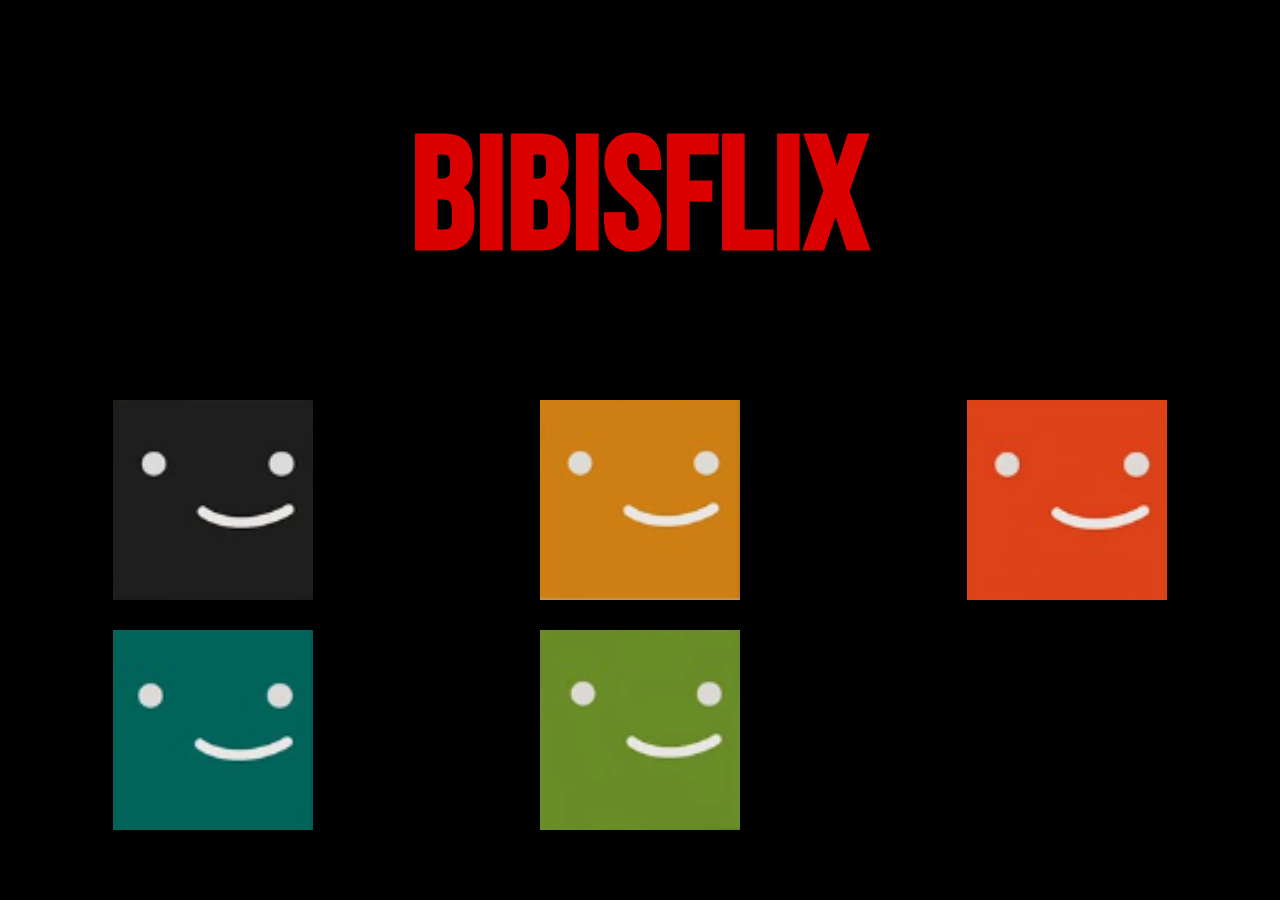
==== index.html @ e6855c44 "fetch api" ====
<!DOCTYPE html>
<html lang="pt-br">

<head>
    <meta charset="UTF-8">
    <meta http-equiv="X-UA-Compatible" content="IE=edge">
    <meta name="viewport" content="width=device-width, initial-scale=1.0">

    <meta name="description" content="Projeto consumindo uma API de filmes">
    <meta name="keywords" content="API, filmes, post">
    <meta name="author" content="Bianca Leão">

    <link rel="shortcut icon" href="./img/logoBibisFlix.png">

    <link rel="preconnect" href="https://fonts.googleapis.com">
    <link rel="preconnect" href="https://fonts.gstatic.com" crossorigin>
    <link href="https://fonts.googleapis.com/css2?family=Bebas+Neue&family=Open+Sans:wght@400;500&display=swap"
        rel="stylesheet">

    <link rel="stylesheet" href="./css/reset.css">
    <link rel="stylesheet" href="./css/style.css">

    <script src="./js/abertura.js" defer type="module"></script>
    <script src="./js/app.js" defer type="module"></script>
    <script src="./js/api.js" defer type="module"></script>

    <title>bibisflix</title>
</head>

<body>
    
    <main id="root">
        <h1>BibisFlix</h1>
        <div class="container container-login">
           <a href="\" onclick="route()"><card-login foto="./img/userUm.PNG"></card-login></a>  
           <a href="\" onclick="route()"><card-login foto="./img/user2.PNG"></card-login></a>  
           <a href="\" onclick="route()"><card-login foto="./img/user3.PNG"></card-login></a>  
           <a href="\" onclick="route()"><card-login foto="./img/user4.PNG"></card-login></a>  
           <a href="\" onclick="route()"><card-login foto="./img/user5.PNG"></card-login></a>  
        </div>
    </main>
    
   
</body>

</html>
---- css/style.css ----
body{
   
    background-color: var(--secundary-color);
}

h1{
    color: var(--primary-color);
    font-size: clamp(7rem, -2rem + 24vw, 10rem);
    font-family: 'Bebas Neue', cursive;
    display: flex;
    align-items: center;
    justify-content: center;
}


main{
    width: 100%;
    display: grid;
    grid-template-rows: 400px 1fr;
}

.container{
    width: 100%;
}

.container-login{
    display: grid;
    grid-template-columns: repeat(auto-fill, minmax(350px, 1fr));
    grid-row-gap: 30px;
    place-items: center;
    width: 100%;
    cursor: pointer;
    padding-bottom: 30px;
}

p{
    color: aliceblue;
}
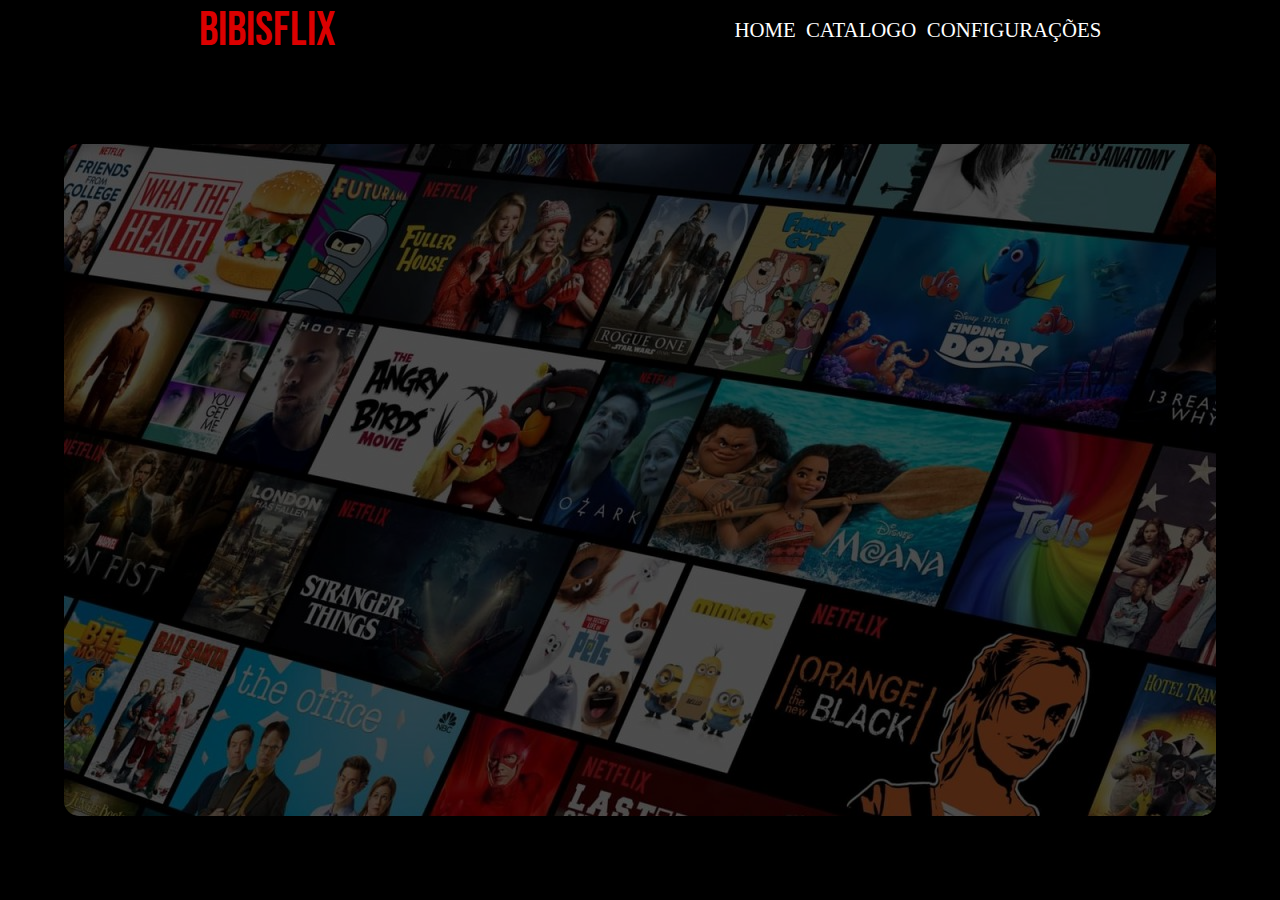
==== commit 216dfc68: "atualizacoes" ====
--- a/index.html
+++ b/index.html
@@ -1,5 +1,5 @@
 <!DOCTYPE html>
-<html lang="pt-br">
+<html lang="pt-BR">
 
 <head>
     <meta charset="UTF-8">
@@ -17,30 +17,27 @@
     <link href="https://fonts.googleapis.com/css2?family=Bebas+Neue&family=Open+Sans:wght@400;500&display=swap"
         rel="stylesheet">
 
-    <link rel="stylesheet" href="./css/reset.css">
     <link rel="stylesheet" href="./css/style.css">
 
-    <script src="./js/abertura.js" defer type="module"></script>
     <script src="./js/app.js" defer type="module"></script>
     <script src="./js/api.js" defer type="module"></script>
-
-    <title>bibisflix</title>
+    <title>BibisFlix</title>
 </head>
 
 <body>
-    
+    <header>
+        <div class="logo">BIBISFLIX</div>
+        <nav class="menu-container">
+            <a href="/" onclick="route()">Home</a>
+            <a href="/vermelho" onclick="route()">Catalogo</a>
+            <a href="/azul" onclick="route()">Configurações</a>
+        </nav>
+    </header>
     <main id="root">
-        <h1>BibisFlix</h1>
-        <div class="container container-login">
-           <a href="\" onclick="route()"><card-login foto="./img/userUm.PNG"></card-login></a>  
-           <a href="\" onclick="route()"><card-login foto="./img/user2.PNG"></card-login></a>  
-           <a href="\" onclick="route()"><card-login foto="./img/user3.PNG"></card-login></a>  
-           <a href="\" onclick="route()"><card-login foto="./img/user4.PNG"></card-login></a>  
-           <a href="\" onclick="route()"><card-login foto="./img/user5.PNG"></card-login></a>  
+        <div class="teste">
+            <div class="teste2"></div>
         </div>
     </main>
-    
-   
 </body>
 
 </html>--- a/css/style.css
+++ b/css/style.css
@@ -1,40 +1,92 @@
-body{
-   
-    background-color: var(--secundary-color);
+*{
+    padding: 0;
+    margin: 0;
+    box-sizing: border-box;
 }
 
-h1{
+:root{
+    --primary-color: #db0000;
+    --secundary-color: #000000;
+    --white-color: #ffffff;
+    --gray-color: #564d4d;
+    --dark-primary-color: #831010;
+}
+
+a{text-decoration: none; color: #ffff; transition: .3s ease-in-out;}
+ul,li,ol{list-style: none;}
+
+
+body{
+    height: 100vh;
+    background-color:  var(--secundary-color);
+    display: grid;
+    grid-template-rows: 60px 1fr;
+}
+
+header{
+    display: flex;
+    justify-content: space-around;
+    align-items: center;
+}
+
+nav{
+    display: flex;
+    align-items: center;
+}
+
+.logo{
+    font-size: clamp(2rem, -2rem + 11vw, 3rem);
     color: var(--primary-color);
-    font-size: clamp(7rem, -2rem + 24vw, 10rem);
     font-family: 'Bebas Neue', cursive;
+}
+
+
+.menu-container{
+    height: 100%;
+    font-size: clamp(0.7rem, -0.5rem + 3.2vw, 1.3rem);
+    gap: 3%;
+    text-transform: uppercase;
+}
+
+.teste{
+    width: 100%;
+    height: 100%;
     display: flex;
     align-items: center;
     justify-content: center;
 }
-
-
-main{
-    width: 100%;
-    display: grid;
-    grid-template-rows: 400px 1fr;
+.teste2{
+    width: 90%;
+    height: 80%;
+    background-image: url(../img/netflix-library-1280x720.jpg);
+    opacity: .4;
+    border-radius: 15px;
 }
 
 .container{
     width: 100%;
+    height: 100%;
+    color: #D8E2EC;
+    background-color: #112233;
 }
 
-.container-login{
-    display: grid;
-    grid-template-columns: repeat(auto-fill, minmax(350px, 1fr));
-    grid-row-gap: 30px;
-    place-items: center;
-    width: 100%;
-    cursor: pointer;
-    padding-bottom: 30px;
+.container-home{
+    background-color: #B63165;
 }
 
-p{
-    color: aliceblue;
+.container-vermelho{
+    background-color: #C0392B;
 }
 
+.container-azul{
+    background-color: #5991B1;
+}
 
+.container-roxo{
+    background-color: #785EDD;
+}
+
+.container-laranja{
+    background-color: #EB6B56;
+}
+
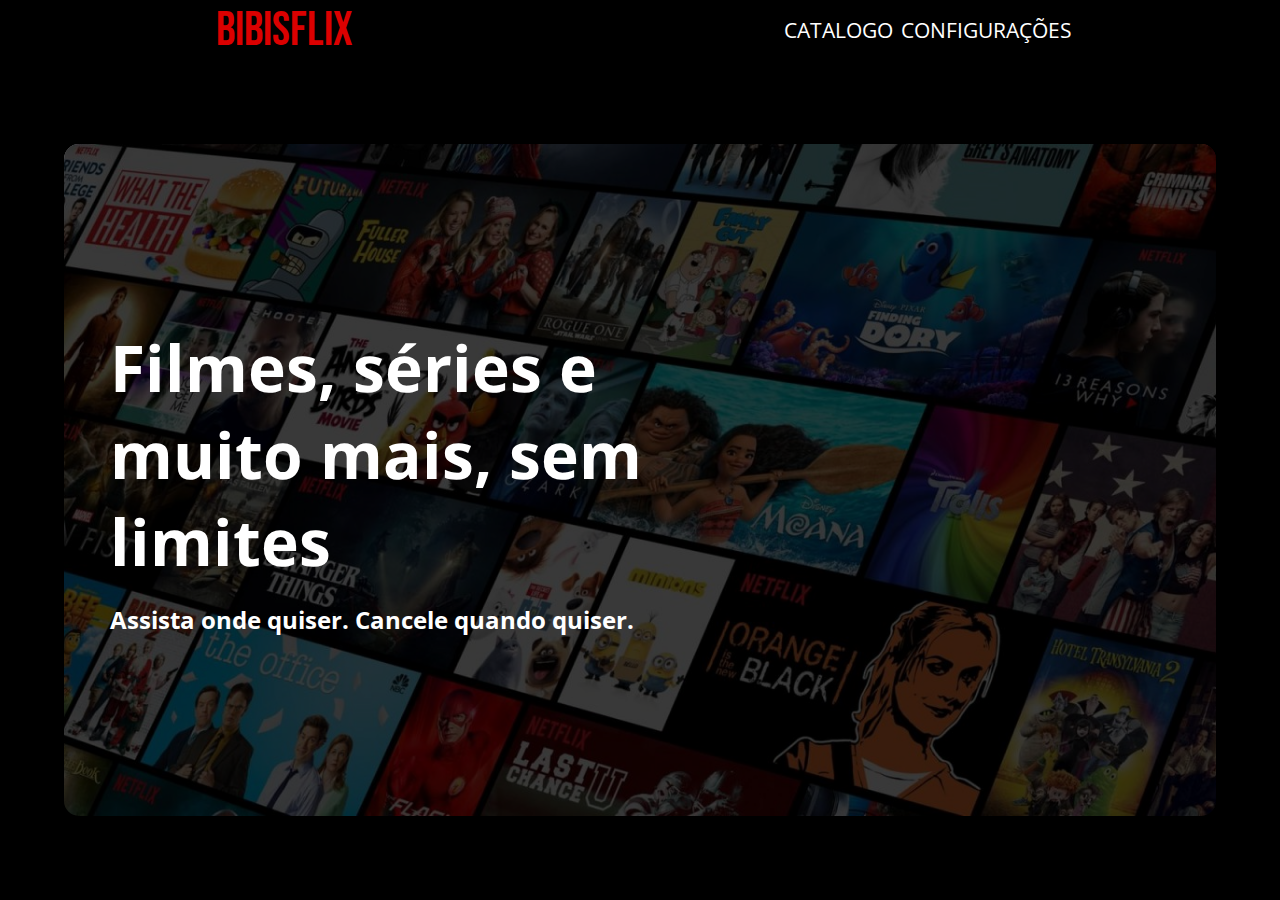
==== commit 50c30aee: "home feita" ====
--- a/index.html
+++ b/index.html
@@ -28,14 +28,19 @@
     <header>
         <div class="logo">BIBISFLIX</div>
         <nav class="menu-container">
-            <a href="/" onclick="route()">Home</a>
             <a href="/vermelho" onclick="route()">Catalogo</a>
             <a href="/azul" onclick="route()">Configurações</a>
         </nav>
     </header>
     <main id="root">
         <div class="teste">
-            <div class="teste2"></div>
+            <div class="teste2">
+                <div class="teste3">
+                    <h1>Filmes, séries e muito mais, sem limites</h1>
+                    <h2>Assista onde quiser. Cancele quando quiser.</h2>
+                </div>
+               
+            </div>
         </div>
     </main>
 </body>
--- a/css/style.css
+++ b/css/style.css
@@ -46,6 +46,7 @@
     font-size: clamp(0.7rem, -0.5rem + 3.2vw, 1.3rem);
     gap: 3%;
     text-transform: uppercase;
+    font-family: 'Open Sans', cursive;
 }
 
 .teste{
@@ -55,12 +56,46 @@
     align-items: center;
     justify-content: center;
 }
+
 .teste2{
     width: 90%;
     height: 80%;
     background-image: url(../img/netflix-library-1280x720.jpg);
-    opacity: .4;
+    background-position: center;
+    background-size: cover;
+    background-repeat: no-repeat;
     border-radius: 15px;
+    z-index: 0;
+}
+.teste2::before {
+    content: "";
+    position: absolute;
+    width: 90%;
+    height: 80%;
+    background-color: rgba(0, 0, 0, 0.7); 
+    border-radius: 15px;
+    z-index: -1;
+}
+
+.teste3{
+    width: 100%;
+    height: 100%;
+    color: #ffff;
+    display: flex;
+    flex-direction: column;
+    justify-content: center;
+    padding-left: 4%;
+    font-family: 'Open Sans', cursive;
+    gap: 2vh;
+}
+
+.teste3 h1{
+    font-size: clamp(2rem, -0.5rem + 8vw, 4rem);
+    width: 60%;
+}
+
+.teste3 h2{
+    font-size: clamp(1rem, 0.375rem + 2vw, 1.5rem);
 }
 
 .container{
@@ -90,3 +125,9 @@
     background-color: #EB6B56;
 }
 
+
+@media (max-width:500px) {
+    .teste3 h1{
+        width: 90%;
+    }
+}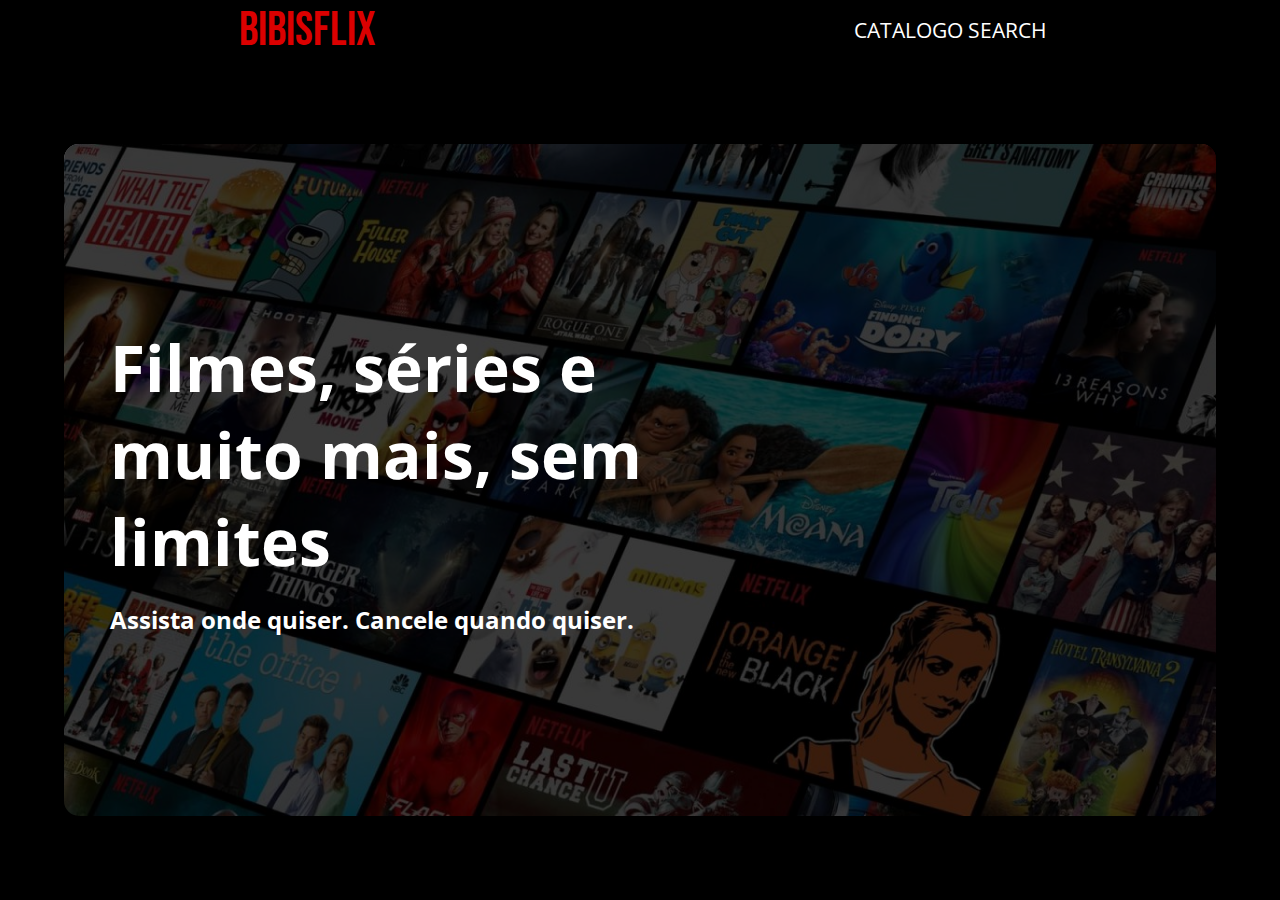
==== commit 2c05b9f1: "btn funcionando" ====
--- a/index.html
+++ b/index.html
@@ -17,10 +17,16 @@
     <link href="https://fonts.googleapis.com/css2?family=Bebas+Neue&family=Open+Sans:wght@400;500&display=swap"
         rel="stylesheet">
 
+
+
     <link rel="stylesheet" href="./css/style.css">
+
+
 
     <script src="./js/app.js" defer type="module"></script>
     <script src="./js/api.js" defer type="module"></script>
+    <script src="./js/search.js" defer type="module"></script>
+ 
     <title>BibisFlix</title>
 </head>
 
@@ -28,8 +34,8 @@
     <header>
         <div class="logo">BIBISFLIX</div>
         <nav class="menu-container">
-            <a href="/vermelho" onclick="route()">Catalogo</a>
-            <a href="/azul" onclick="route()">Configurações</a>
+            <a href="/vermelho" onclick="route()" id="linkCatalogo">Catalogo</a>
+            <a href="/azul" onclick="route()" id="linkDescricaoFilme">Search</a>
         </nav>
     </header>
     <main id="root">
@@ -39,7 +45,7 @@
                     <h1>Filmes, séries e muito mais, sem limites</h1>
                     <h2>Assista onde quiser. Cancele quando quiser.</h2>
                 </div>
-               
+
             </div>
         </div>
     </main>
--- a/css/style.css
+++ b/css/style.css
@@ -101,33 +101,105 @@
 .container{
     width: 100%;
     height: 100%;
-    color: #D8E2EC;
-    background-color: #112233;
-}
-
-.container-home{
-    background-color: #B63165;
+    background-color: #831010;
+}
+
+span{
+    color: #ffffff;
+    font-family: 'Open Sans', cursive;
+    font-size: 2rem;
+}
+
+.card-container{
+    display: flex; 
+    flex-wrap: wrap;
+    max-width: 100vw;
+    gap: 20px;
+    padding-top: 2%;
+    align-items: center;
+    justify-content: center;
+    
 }
 
 .container-vermelho{
-    background-color: #C0392B;
+    display: flex;
+    flex-direction: column;
+}
+
+.container-catalogo{
+    display: flex;
+    flex-direction: column;
+    padding-left: 3%;
+    padding-top: 1%;
+    gap: 10px;
+    width: 100%;
+}
+
+.item{
+    width: 400px;
+    height: 300px;
+    text-align: center;
+    display: flex;
+    flex-direction: column;
+    align-items: center;
+    justify-content: center;
+    justify-content: space-between;
+    margin: 2%;
+  }
+  
+
+.item img{
+    width: 70%;
+    height: 90%;
+}
+
+.item span{
+    font-size: .9rem;
+    font-weight: 600;
 }
 
 .container-azul{
-    background-color: #5991B1;
-}
-
-.container-roxo{
-    background-color: #785EDD;
-}
-
-.container-laranja{
-    background-color: #EB6B56;
-}
-
+    display: flex;
+    flex-direction: column;
+}
+
+.dados{
+    content: '';
+    background-color: #564d4d;
+    height: 100%;
+    width: 100%;
+}
+
+form{
+    
+    display: grid;
+    width: 100%;
+    place-content: center;
+    padding-top: 2%;
+    grid-row-gap: 10px;
+}
+
+form button{
+    width: 20%;
+    display: grid;
+    place-self: center;
+    cursor: pointer;
+}
+
+#inputFilme{
+    width: 80vw;
+    height: 4vh;
+    border-radius: 5px;
+    border: 1px solid transparent;
+    padding-left: 10px;
+}
 
 @media (max-width:500px) {
     .teste3 h1{
         width: 90%;
     }
+
+    .card-container{
+        justify-content: center;
+    }
 }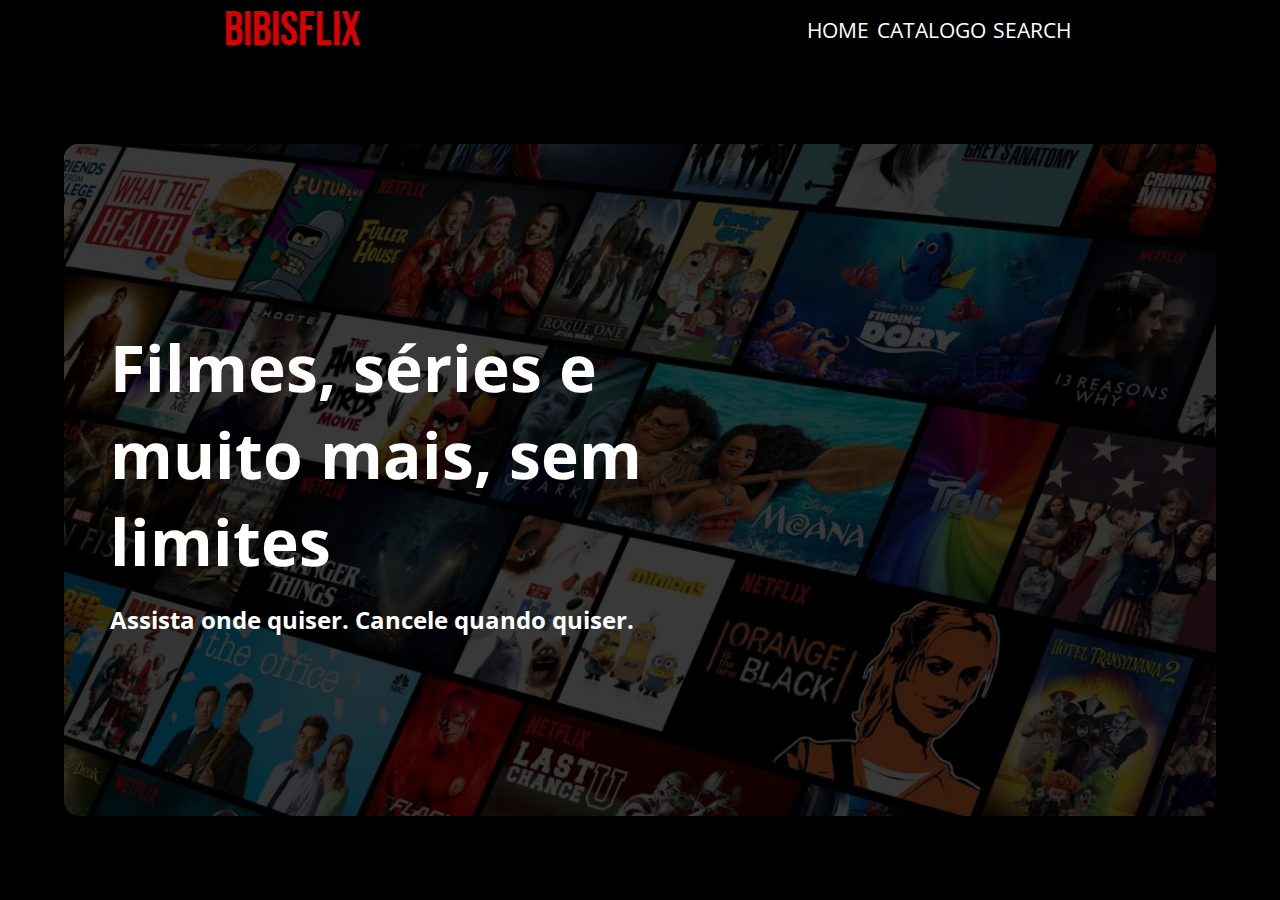
==== commit afc9e32d: "web do search" ====
--- a/index.html
+++ b/index.html
@@ -20,12 +20,16 @@
 
 
     <link rel="stylesheet" href="./css/style.css">
+    <link rel="stylesheet" href="./css/home.css">
+    <link rel="stylesheet" href="./css/catalago.css">
+    <link rel="stylesheet" href="./css/search.css">
 
 
 
     <script src="./js/app.js" defer type="module"></script>
     <script src="./js/api.js" defer type="module"></script>
     <script src="./js/search.js" defer type="module"></script>
+
  
     <title>BibisFlix</title>
 </head>
@@ -34,18 +38,18 @@
     <header>
         <div class="logo">BIBISFLIX</div>
         <nav class="menu-container">
-            <a href="/vermelho" onclick="route()" id="linkCatalogo">Catalogo</a>
-            <a href="/azul" onclick="route()" id="linkDescricaoFilme">Search</a>
+            <a href="/">Home</a>
+            <a href="/catalogo" onclick="route()" id="linkCatalogo">Catalogo</a>
+            <a href="/search" onclick="route()" id="linkDescricaoFilme">Search</a>
         </nav>
     </header>
     <main id="root">
-        <div class="teste">
-            <div class="teste2">
-                <div class="teste3">
+        <div class="container_pagina_inicial">
+            <div class="container_apresentacao_pagina_inicial">
+                <div class="container_dados_escrita">
                     <h1>Filmes, séries e muito mais, sem limites</h1>
                     <h2>Assista onde quiser. Cancele quando quiser.</h2>
                 </div>
-
             </div>
         </div>
     </main>
--- a/css/style.css
+++ b/css/style.css
@@ -49,54 +49,6 @@
     font-family: 'Open Sans', cursive;
 }
 
-.teste{
-    width: 100%;
-    height: 100%;
-    display: flex;
-    align-items: center;
-    justify-content: center;
-}
-
-.teste2{
-    width: 90%;
-    height: 80%;
-    background-image: url(../img/netflix-library-1280x720.jpg);
-    background-position: center;
-    background-size: cover;
-    background-repeat: no-repeat;
-    border-radius: 15px;
-    z-index: 0;
-}
-.teste2::before {
-    content: "";
-    position: absolute;
-    width: 90%;
-    height: 80%;
-    background-color: rgba(0, 0, 0, 0.7); 
-    border-radius: 15px;
-    z-index: -1;
-}
-
-.teste3{
-    width: 100%;
-    height: 100%;
-    color: #ffff;
-    display: flex;
-    flex-direction: column;
-    justify-content: center;
-    padding-left: 4%;
-    font-family: 'Open Sans', cursive;
-    gap: 2vh;
-}
-
-.teste3 h1{
-    font-size: clamp(2rem, -0.5rem + 8vw, 4rem);
-    width: 60%;
-}
-
-.teste3 h2{
-    font-size: clamp(1rem, 0.375rem + 2vw, 1.5rem);
-}
 
 .container{
     width: 100%;
@@ -110,96 +62,19 @@
     font-size: 2rem;
 }
 
-.card-container{
-    display: flex; 
-    flex-wrap: wrap;
-    max-width: 100vw;
-    gap: 20px;
-    padding-top: 2%;
-    align-items: center;
-    justify-content: center;
-    
-}
 
-.container-vermelho{
-    display: flex;
-    flex-direction: column;
-}
-
-.container-catalogo{
-    display: flex;
-    flex-direction: column;
-    padding-left: 3%;
-    padding-top: 1%;
-    gap: 10px;
-    width: 100%;
-}
-
-.item{
-    width: 400px;
-    height: 300px;
-    text-align: center;
-    display: flex;
-    flex-direction: column;
-    align-items: center;
-    justify-content: center;
-    justify-content: space-between;
-    margin: 2%;
-  }
-  
-
-.item img{
-    width: 70%;
-    height: 90%;
-}
-
-.item span{
-    font-size: .9rem;
-    font-weight: 600;
-}
-
-.container-azul{
-    display: flex;
-    flex-direction: column;
-}
-
-.dados{
-    content: '';
-    background-color: #564d4d;
-    height: 100%;
-    width: 100%;
-}
-
-form{
-    
-    display: grid;
-    width: 100%;
-    place-content: center;
-    padding-top: 2%;
-    grid-row-gap: 10px;
-}
-
-form button{
-    width: 20%;
-    display: grid;
-    place-self: center;
-    cursor: pointer;
-}
-
-#inputFilme{
-    width: 80vw;
-    height: 4vh;
-    border-radius: 5px;
-    border: 1px solid transparent;
-    padding-left: 10px;
-}
 
 @media (max-width:500px) {
-    .teste3 h1{
+    .container_dados_escrita h1{
         width: 90%;
     }
 
     .card-container{
         justify-content: center;
     }
+
+    .container-azul{
+        padding: 8%;
+    }
+    
 }--- a/css/home.css
+++ b/css/home.css
@@ -0,0 +1,48 @@
+.container_pagina_inicial{
+    width: 100%;
+    height: 100%;
+    display: flex;
+    align-items: center;
+    justify-content: center;
+}
+
+.container_apresentacao_pagina_inicial{
+    width: 90%;
+    height: 80%;
+    background-image: url(../img/netflix-library-1280x720.jpg);
+    background-position: center;
+    background-size: cover;
+    background-repeat: no-repeat;
+    border-radius: 15px;
+    z-index: 0;
+}
+.container_apresentacao_pagina_inicial::before {
+    content: "";
+    position: absolute;
+    width: 90%;
+    height: 80%;
+    background-color: rgba(0, 0, 0, 0.7); 
+    border-radius: 15px;
+    z-index: -1;
+}
+
+.container_dados_escrita{
+    width: 100%;
+    height: 100%;
+    color: #ffff;
+    display: flex;
+    flex-direction: column;
+    justify-content: center;
+    padding-left: 4%;
+    font-family: 'Open Sans', cursive;
+    gap: 2vh;
+}
+
+.container_dados_escrita h1{
+    font-size: clamp(2rem, -0.5rem + 8vw, 4rem);
+    width: 60%;
+}
+
+.container_dados_escrita h2{
+    font-size: clamp(1rem, 0.375rem + 2vw, 1.5rem);
+}--- a/css/catalago.css
+++ b/css/catalago.css
@@ -0,0 +1,47 @@
+.card-container{
+    display: flex; 
+    flex-wrap: wrap;
+    max-width: 100vw;
+    gap: 20px;
+    padding-top: 2%;
+    align-items: center;
+    justify-content: center;
+    
+}
+
+.container-vermelho{
+    display: flex;
+    flex-direction: column;
+}
+
+.container-catalogo{
+    display: flex;
+    flex-direction: column;
+    padding-left: 3%;
+    padding-top: 1%;
+    gap: 10px;
+    width: 100%;
+}
+
+.item{
+    width: 400px;
+    height: 300px;
+    text-align: center;
+    display: flex;
+    flex-direction: column;
+    align-items: center;
+    justify-content: center;
+    justify-content: space-between;
+    margin: 2%;
+  }
+  
+
+.item img{
+    width: 70%;
+    height: 90%;
+}
+
+.item span{
+    font-size: .9rem;
+    font-weight: 600;
+}--- a/css/search.css
+++ b/css/search.css
@@ -0,0 +1,41 @@
+.container-azul{
+    display: flex;
+    flex-direction: column;
+}
+
+.dados{
+    height: 100%;
+    width: 100%;
+    color: #ffffff;
+    display: flex;
+    align-items: center;
+    justify-content: center;
+    gap: 4%;
+}
+
+form{
+    
+    display: grid;
+    width: 100%;
+    place-content: center;
+    padding-top: 2%;
+    grid-row-gap: 10px;
+}
+
+form button{
+    width: auto;
+    display: grid;
+    padding: 0PX 40PX 0PX 40PX;
+    place-self: center;
+    cursor: pointer;
+    font-size: clamp(1rem, 0rem + 3.2vw, 1.2rem);
+}
+
+#inputFilme{
+    width: 80vw;
+    height: 4vh;
+    border-radius: 5px;
+    border: 1px solid transparent;
+    padding-left: 10px;
+}
+
